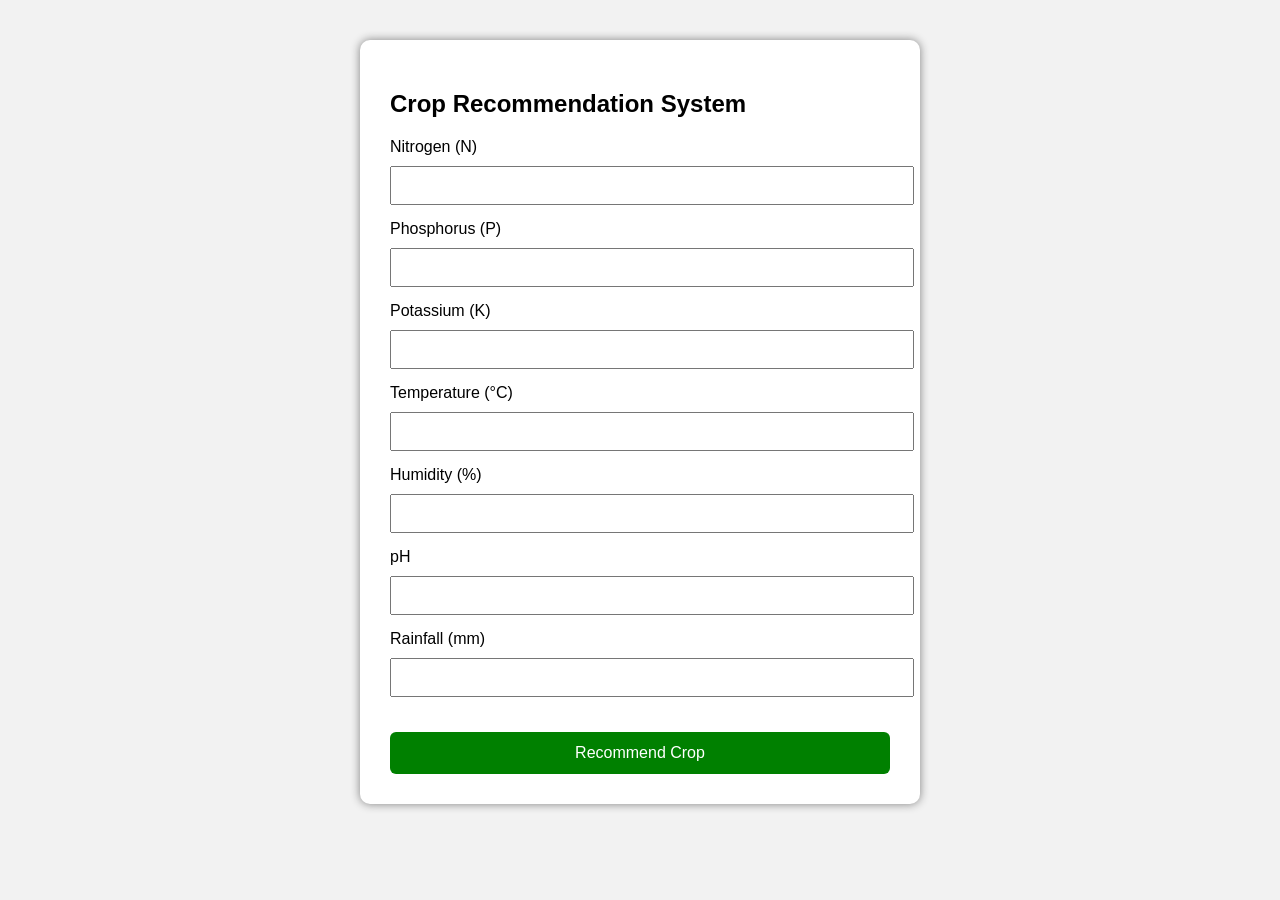
==== templates/index.html @ 892bcb54 "Crop Recommendation App" ====
<!DOCTYPE html>
<html>

<head>

    <title>Crop Recommendation System</title>

    <style>

        body{
            font-family:Arial;
            background:#f2f2f2;
        }

        .container{

            width:500px;
            margin:auto;
            margin-top:40px;
            background:white;
            padding:30px;
            border-radius:10px;
            box-shadow:0px 0px 10px gray;

        }

        input{

            width:100%;
            padding:10px;
            margin-top:10px;
            margin-bottom:15px;

        }

        button{

            width:100%;
            padding:12px;
            background:green;
            color:white;
            border:none;
            margin-top:20px;
            border-radius:6px;
            cursor:pointer;
            font-size:16px;
            transition:0.3s;
        }


/* When the mouse is over the button */
button:hover{

    background:#0b6b0b;
    transform:scale(1.02);

}

/* When the button is clicked */
button:active{

    background:#044d04;
    transform:scale(0.98);

}



        }

        h2{

            text-align:center;

        }

    </style>

</head>

<body>

<div class="container">

<h2>Crop Recommendation System</h2>

<form action="/predict" method="POST">

<label>Nitrogen (N)</label>
<input type="number" step="any" name="N" required>

<label>Phosphorus (P)</label>
<input type="number" step="any" name="P" required>

<label>Potassium (K)</label>
<input type="number" step="any" name="K" required>

<label>Temperature (°C)</label>
<input type="number" step="any" name="temperature" required>

<label>Humidity (%)</label>
<input type="number" step="any" name="humidity" required>

<label>pH</label>
<input type="number" step="any" name="ph" required>

<label>Rainfall (mm)</label>
<input type="number" step="any" name="rainfall" required>

<button type="submit">
Recommend Crop
</button>

</form>

</div>

</body>

</html>
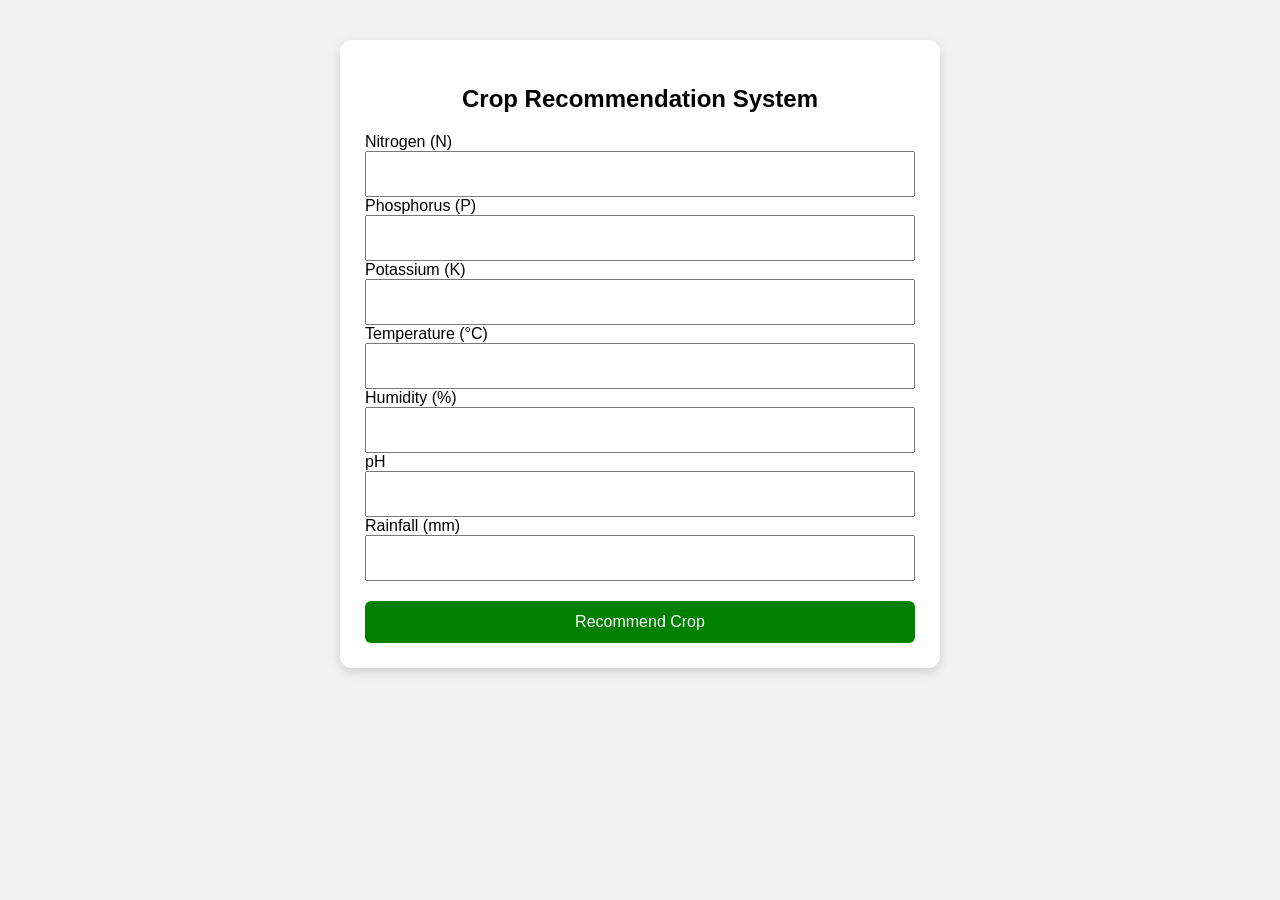
==== commit 9df01cfe: "Make website responsive for desktop and mobile" ====
--- a/templates/index.html
+++ b/templates/index.html
@@ -2,6 +2,8 @@
 <html>
 
 <head>
+    <meta charset="UTF-8">
+    <meta name="viewport" content="width=device-width, initial-scale=1.0">
 
     <title>Crop Recommendation System</title>
 
@@ -14,22 +16,26 @@
 
         .container{
 
-            width:500px;
-            margin:auto;
-            margin-top:40px;
+            width:90%;
+            max-width:550px;
+            margin:40px auto;
             background:white;
-            padding:30px;
-            border-radius:10px;
-            box-shadow:0px 0px 10px gray;
+            padding:25px;
+            border-radius:12px;
+            box-shadow:0 4px 12px rgba(0,0,0,0.15);
+
+            
 
         }
 
         input{
 
             width:100%;
-            padding:10px;
-            margin-top:10px;
-            margin-bottom:15px;
+            padding:12px;
+            box-sizing:border-box;
+            font-size:16px;
+
+           
 
         }
 
@@ -66,7 +72,7 @@
 
 
 
-        }
+    
 
         h2{
 
